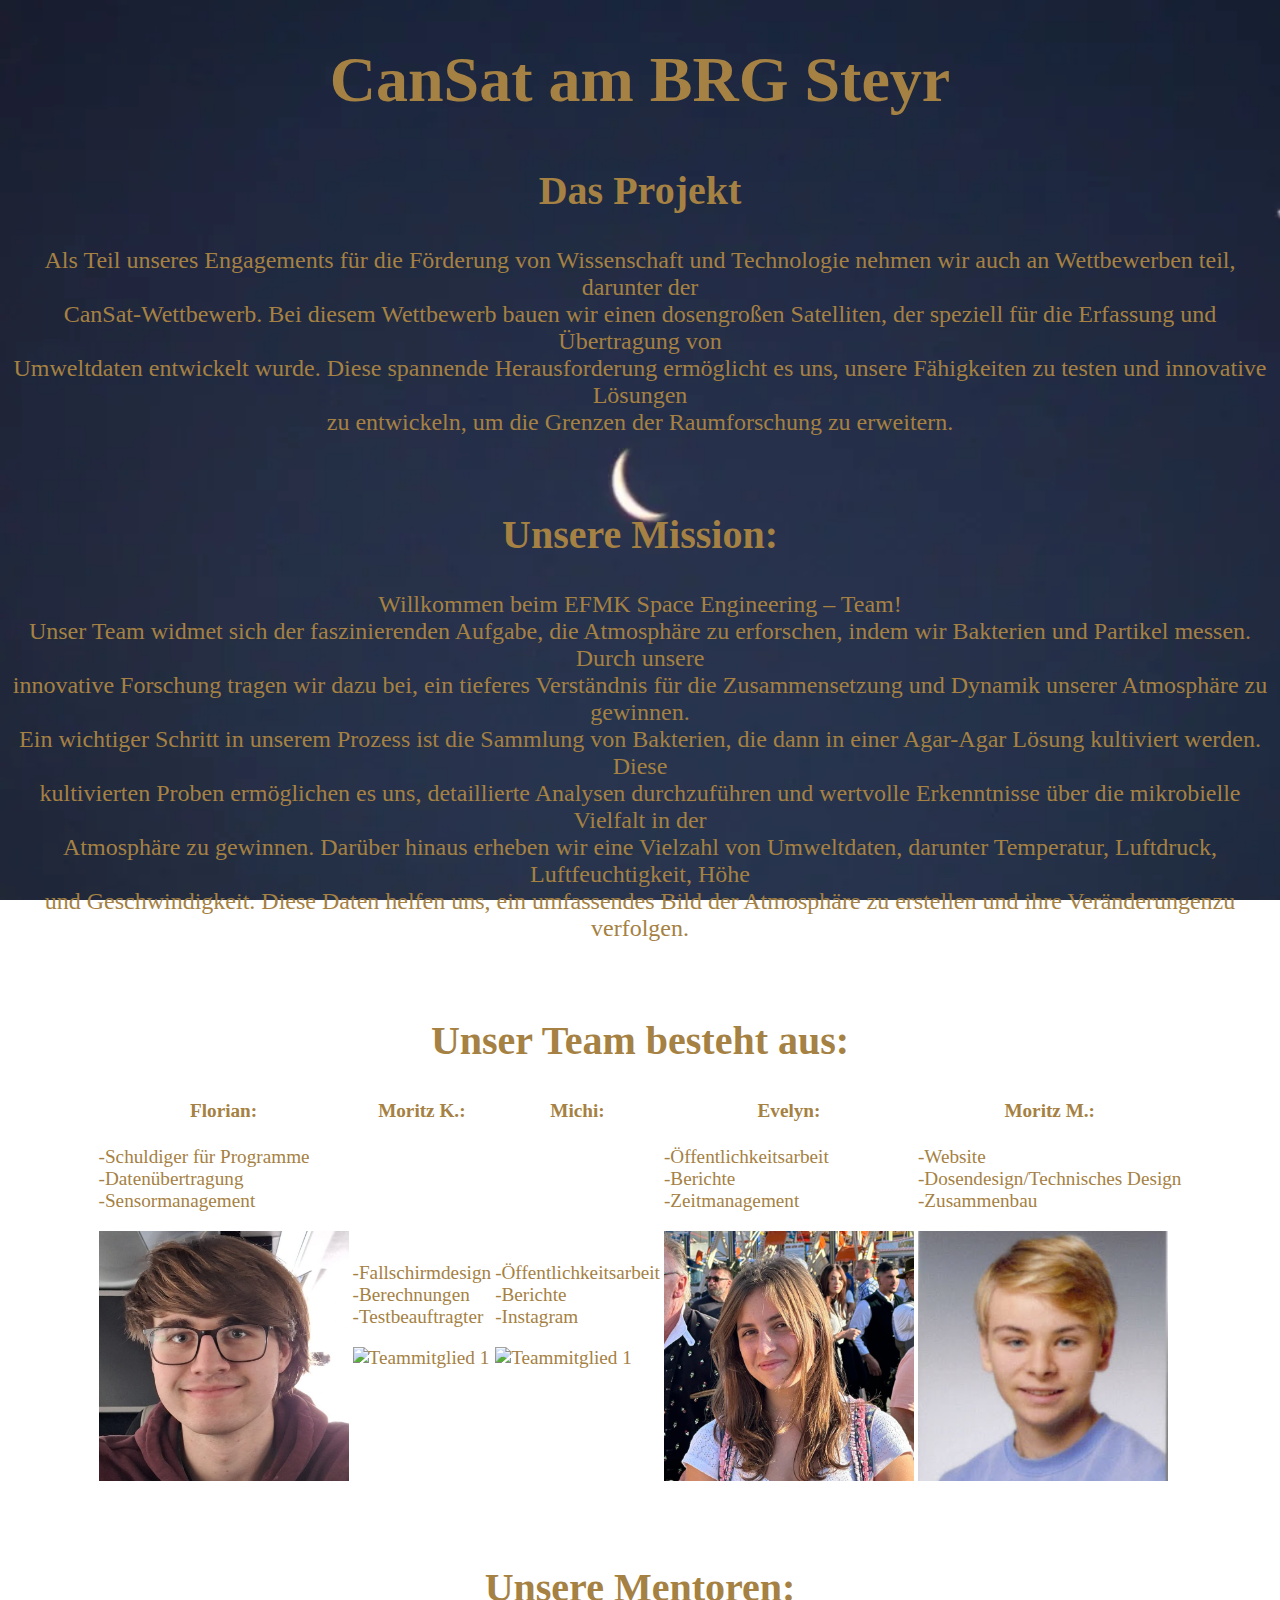
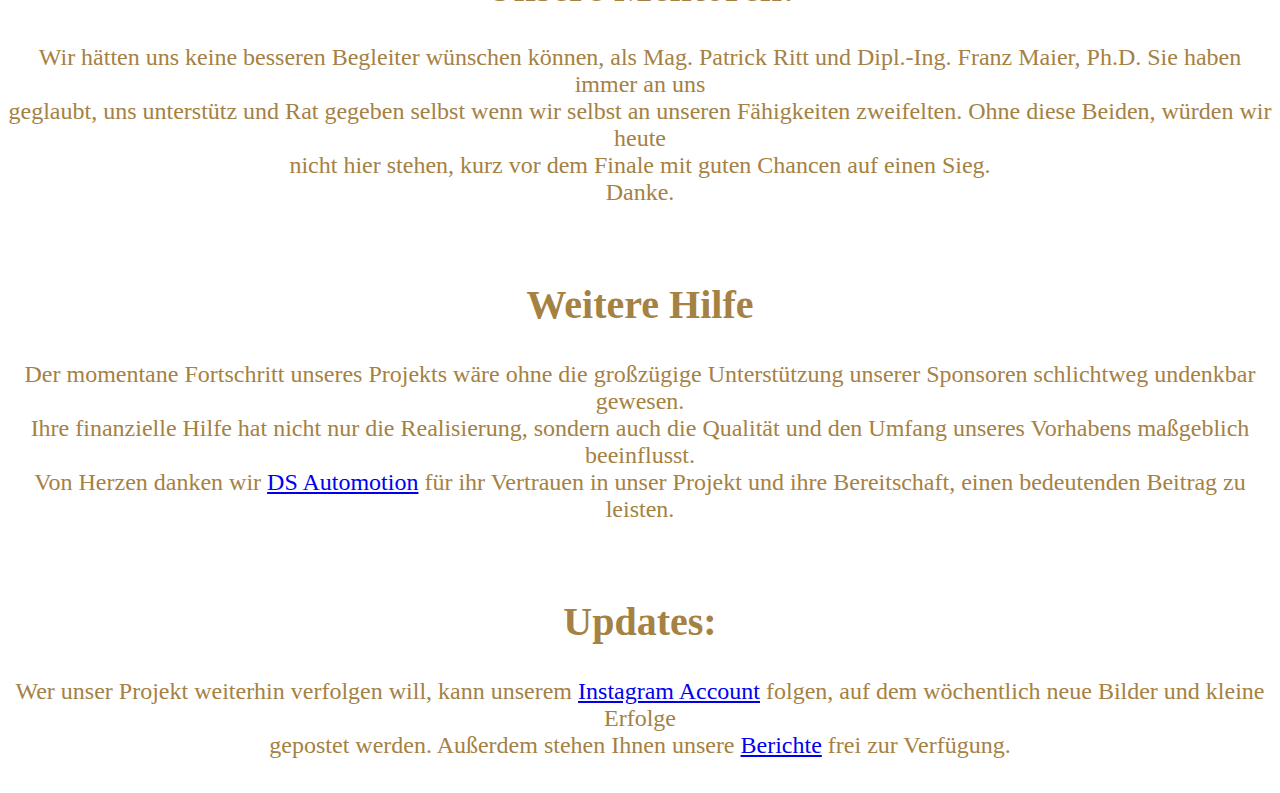
==== CanSat am BRG Steyr.html @ 559b68be "Add files via upload" ====
<!DOCTYPE html>
<html lang="en">
<head>
    <meta charset="UTF-8">
    <title> EFMK Space Engineering </title>
    <style>
		h1{text-align: center;
		font-size: 400%;
		font-family: Tahoma;
		color: #a58143;
		}
		h2{font-size: 250%;
		font-family: Tahoma;
		color: #a58143;
		}
		h3{font-size: 150%;
		font-family: Tahoma;
		color: #a58143;
		}
		p{font-size: 150%;
		font-family: Tahoma;
		color: #a58143;
		}
		table{font-size: 120%;
		font-family: Tahoma;
		color: #a58143;
		table-layout: flex;
		}
		td{
		flex: 1;
		}
        ul{list-style-type: none; /* Entfernt den Standardmarker (Punkt) */
        padding: 0;}
		.odd-paragraph {color: yellow;
        }
		.even-paragraph {color: white;
		}
		.b1      {
		background:url('NachthimmelMond.webp');
		background-repeat: no-repeat;
		background-attachment: fixed;
		background-size: cover;
		h4{
		margin-bottom: 50px;
		}
		h5{
		margin-bottom: 75px;
		}
		h6{
		margin-bottom: 150px;
		}
	</style>


</head>
<body>
<body class="b1">
<h1> CanSat am BRG Steyr </h1>

<h4> </h4>
<center>
<h2> Das Projekt </h2>

<p>
Als Teil unseres Engagements für die Förderung von Wissenschaft und Technologie nehmen wir auch an Wettbewerben teil, darunter der <br> CanSat-Wettbewerb. Bei diesem Wettbewerb bauen wir einen dosengroßen Satelliten, der speziell für die Erfassung und Übertragung von <br> Umweltdaten entwickelt wurde. Diese spannende Herausforderung ermöglicht es uns, unsere Fähigkeiten zu testen und innovative Lösungen <br> zu entwickeln, um die Grenzen der Raumforschung zu erweitern.
</p>

<h5> </h5>

<h2> Unsere Mission: </h2>
<p>
Willkommen beim EFMK Space Engineering – Team! <br>

Unser Team widmet sich der faszinierenden Aufgabe, die Atmosphäre zu erforschen, indem wir Bakterien und Partikel messen. Durch unsere <br> innovative Forschung tragen wir dazu bei, ein tieferes Verständnis für die Zusammensetzung und Dynamik unserer Atmosphäre zu gewinnen. <br>

Ein wichtiger Schritt in unserem Prozess ist die Sammlung von Bakterien, die dann in einer Agar-Agar Lösung kultiviert werden. Diese <br> kultivierten Proben ermöglichen es uns, detaillierte Analysen durchzuführen und wertvolle Erkenntnisse über die mikrobielle Vielfalt in der <br> Atmosphäre zu gewinnen.

Darüber hinaus erheben wir eine Vielzahl von Umweltdaten, darunter Temperatur, Luftdruck, Luftfeuchtigkeit, Höhe <br> und Geschwindigkeit. Diese Daten helfen uns, ein umfassendes Bild der Atmosphäre zu erstellen und ihre Veränderungenzu verfolgen.

</p>

<h5> </h5>

<h2>
Unser Team besteht aus:
</h2>

<table border="0">
    <tr>
        <th> Florian: </th>
        <th> Moritz K.: </th>
        <th> Michi: </th>
        <th> Evelyn: </th>
        <th> Moritz M.: </th>
    </tr>
    <tr align=top> 
        <td>
            <ul>
                <li> -Schuldiger für Programme </li>
                <li> -Datenübertragung </li>
                <li> -Sensormanagement </li>
            </ul>
            <img src="FotoFlo.jpg" width= "250 px" height= "250 px" alt="Teammitglied 1" align= "bottom">
        </td>
        <td>
            <ul>
                <li> -Fallschirmdesign </li>
                <li> -Berechnungen </li>
				<li> -Testbeauftragter </li>
            </ul>
            <img src="FotoMo.jpg" width= "250 px" height= "250 px" alt="Teammitglied 1" >   <!-- Wiederhole die Struktur für die restlichen Teammitglieder -->
        </td>
        <td>
            <ul>
                <li> -Öffentlichkeitsarbeit </li>
                <li> -Berichte </li>
                <li> -Instagram </li>
            </ul>
            <img src="FotoMichi.jpg" width= "250 px" height= "250 px" alt="Teammitglied 1"> <!-- Wiederhole die Struktur für die restlichen Teammitglieder -->
        </td>
        <td>
            <ul>
                <li> -Öffentlichkeitsarbeit </li>
                <li> -Berichte </li>
                <li> -Zeitmanagement </li>
            </ul>
            <img src="FotoEvelyn.jpg" width= "250 px" height= "250 px" alt="Teammitglied 1"><!-- Wiederhole die Struktur für die restlichen Teammitglieder -->
        </td>
        <td>
            <ul>
                <li> -Website</li>
                <li> -Dosendesign/Technisches Design </li>
                <li> -Zusammenbau </li>
            </ul>
            <img src="FotoMemmo.png" width= "250 px" height= "250 px" alt="Teammitglied 1"><!-- Wiederhole die Struktur für die restlichen Teammitglieder -->
        </td> 
    </tr>
</table>

<h5>
</h5>



<h2> Unsere Mentoren: </h2>
<p> Wir hätten uns keine besseren Begleiter wünschen können, als Mag. Patrick Ritt und Dipl.-Ing. Franz Maier, Ph.D. Sie haben immer an uns <br> geglaubt, uns  unterstütz und Rat gegeben selbst wenn wir selbst an unseren Fähigkeiten zweifelten. Ohne diese Beiden, würden wir heute <br> nicht hier stehen, kurz vor dem Finale mit guten Chancen auf einen Sieg. <br> Danke.

<h5> </h5>

<h2> Weitere Hilfe </h2>
<p> Der momentane Fortschritt unseres Projekts wäre ohne die großzügige Unterstützung unserer Sponsoren schlichtweg undenkbar gewesen. <br> Ihre finanzielle Hilfe hat nicht nur die Realisierung, sondern auch die Qualität und den Umfang unseres Vorhabens maßgeblich beeinflusst. <br> Von Herzen danken wir <a href="https://www.ds-automotion.com/de/" target="blank"> DS Automotion</a> für ihr Vertrauen in unser Projekt und ihre Bereitschaft, einen bedeutenden Beitrag zu leisten. <br>
</p>

<h5> </h5>

<h2> Updates: </h2>
<p> Wer unser Projekt weiterhin verfolgen will, kann unserem <a href="https://www.instagram.com/efmk.space.e/" target="blank"> Instagram Account</a> folgen, auf dem wöchentlich neue Bilder und kleine Erfolge <br> gepostet werden. Außerdem stehen Ihnen unsere <a href="ZwischenberichtEFMKSpaceEngineers.pdf" target="blank"> Berichte</a> frei zur Verfügung.


</center>

<body>
</html>





<h2 style= "position: relative; left: 900px">
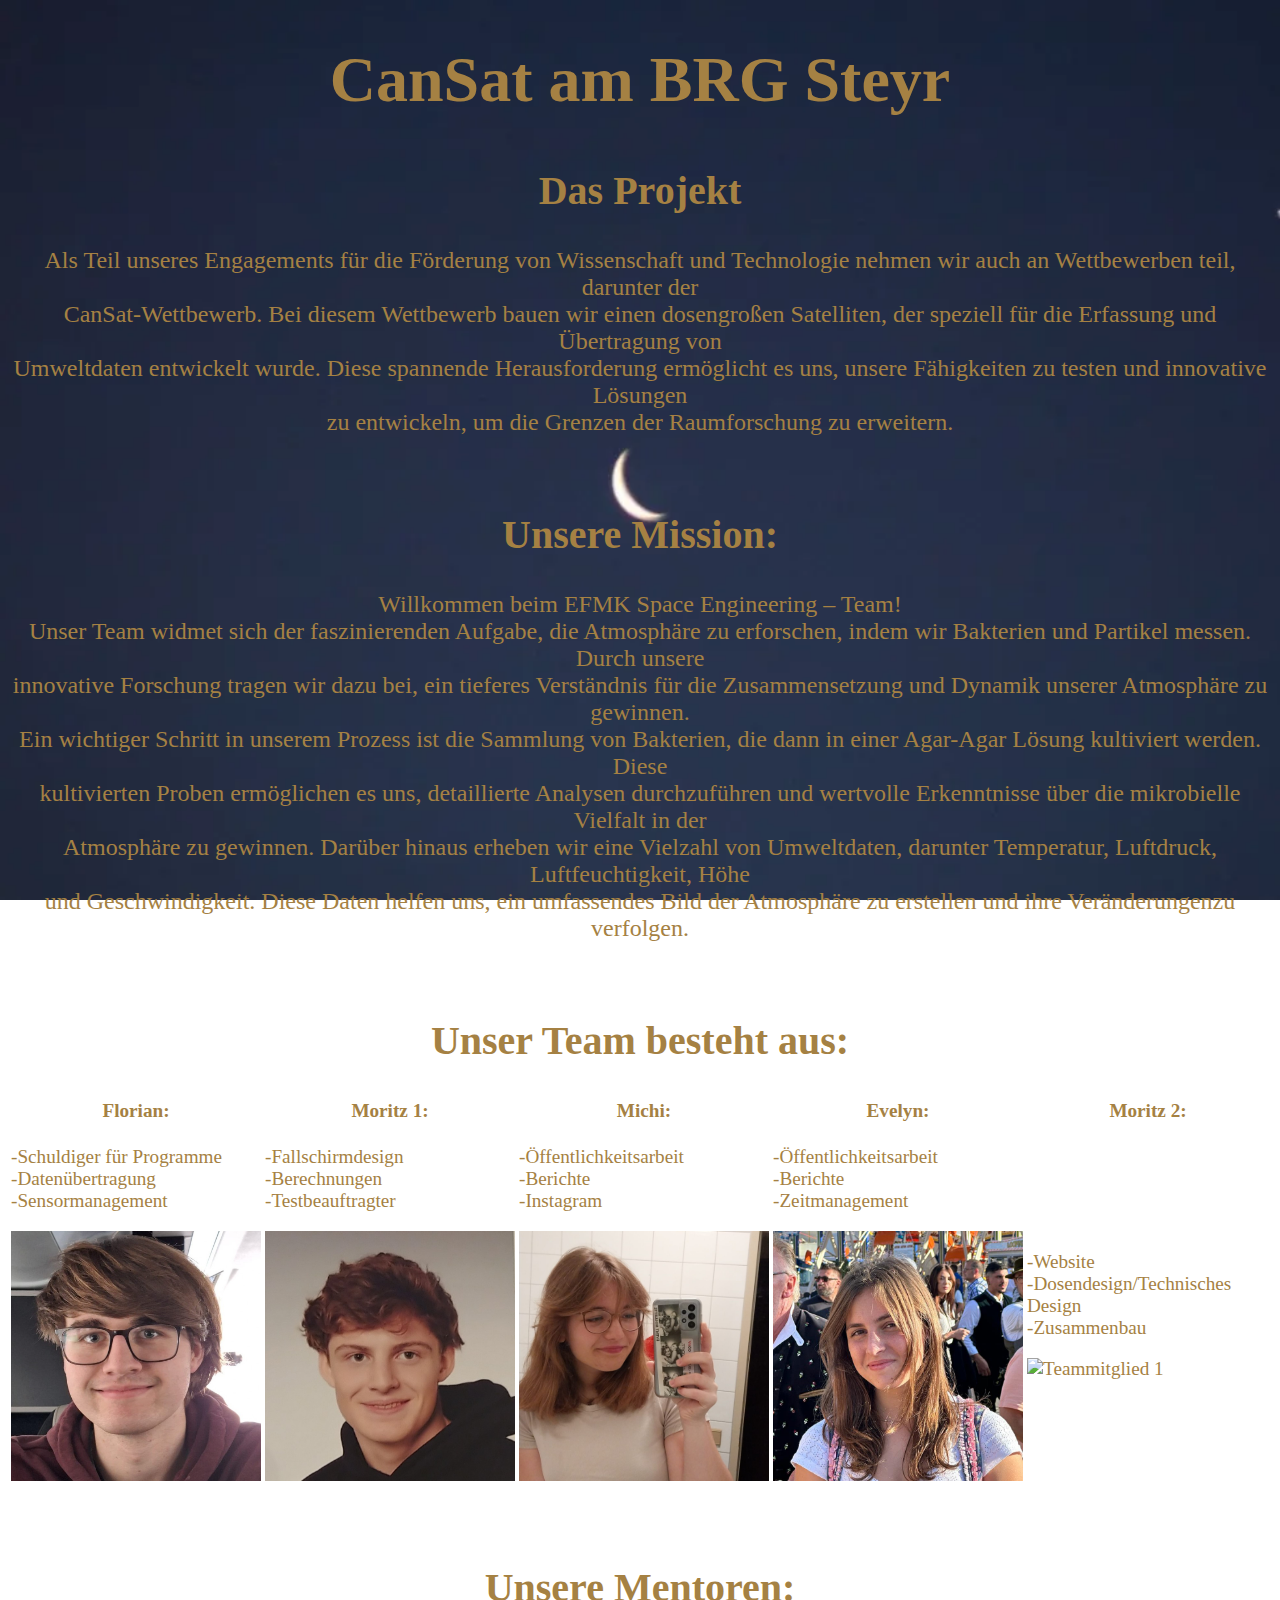
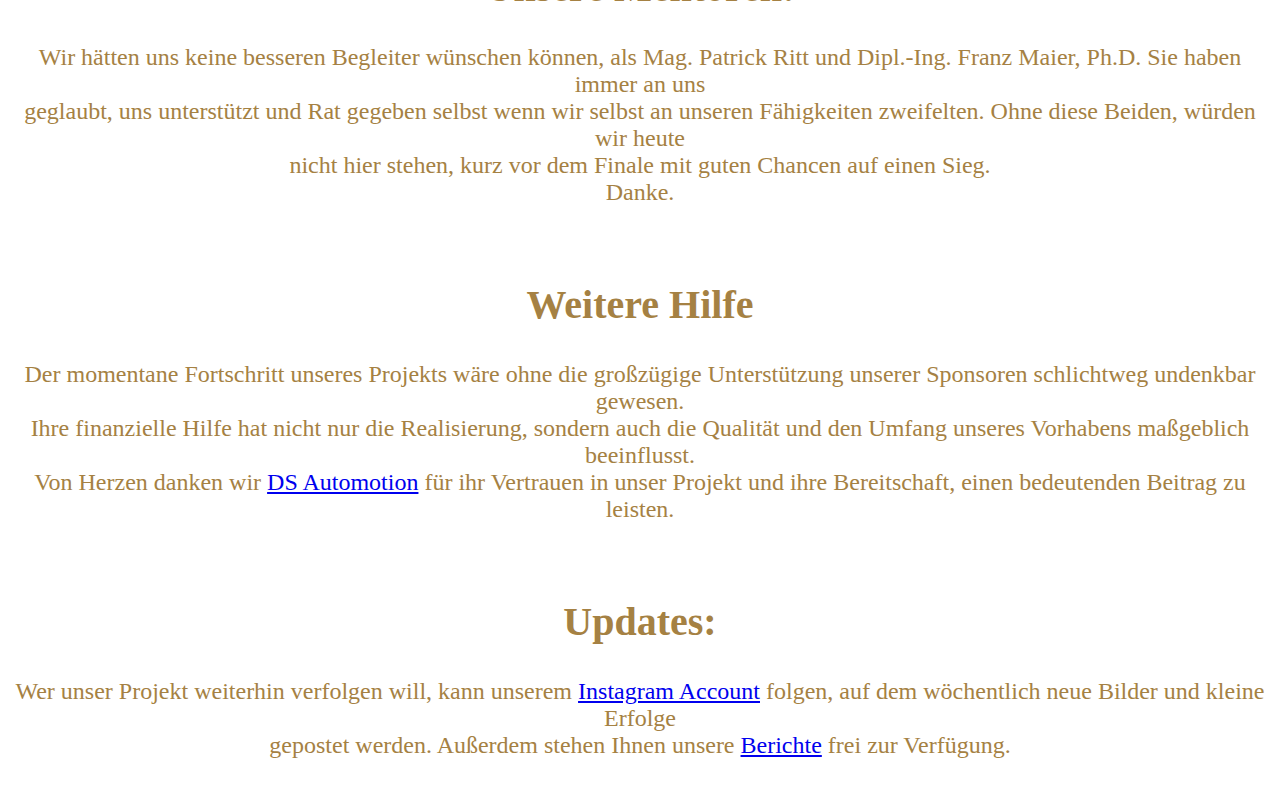
==== commit 29fea66a: "Move css to seperate file" ====
--- a/CanSat am BRG Steyr.html
+++ b/CanSat am BRG Steyr.html
@@ -3,53 +3,7 @@
 <head>
     <meta charset="UTF-8">
     <title> EFMK Space Engineering </title>
-    <style>
-		h1{text-align: center;
-		font-size: 400%;
-		font-family: Tahoma;
-		color: #a58143;
-		}
-		h2{font-size: 250%;
-		font-family: Tahoma;
-		color: #a58143;
-		}
-		h3{font-size: 150%;
-		font-family: Tahoma;
-		color: #a58143;
-		}
-		p{font-size: 150%;
-		font-family: Tahoma;
-		color: #a58143;
-		}
-		table{font-size: 120%;
-		font-family: Tahoma;
-		color: #a58143;
-		table-layout: flex;
-		}
-		td{
-		flex: 1;
-		}
-        ul{list-style-type: none; /* Entfernt den Standardmarker (Punkt) */
-        padding: 0;}
-		.odd-paragraph {color: yellow;
-        }
-		.even-paragraph {color: white;
-		}
-		.b1      {
-		background:url('NachthimmelMond.webp');
-		background-repeat: no-repeat;
-		background-attachment: fixed;
-		background-size: cover;
-		h4{
-		margin-bottom: 50px;
-		}
-		h5{
-		margin-bottom: 75px;
-		}
-		h6{
-		margin-bottom: 150px;
-		}
-	</style>
+    <link rel="stylesheet" type="text/css" href="style-cansat_am_brg_steyr.css">
 
 
 </head>
@@ -88,10 +42,10 @@
 <table border="0">
     <tr>
         <th> Florian: </th>
-        <th> Moritz K.: </th>
+        <th> Moritz 1: </th>
         <th> Michi: </th>
         <th> Evelyn: </th>
-        <th> Moritz M.: </th>
+        <th> Moritz 2: </th>
     </tr>
     <tr align=top> 
         <td>
@@ -132,7 +86,7 @@
                 <li> -Dosendesign/Technisches Design </li>
                 <li> -Zusammenbau </li>
             </ul>
-            <img src="FotoMemmo.png" width= "250 px" height= "250 px" alt="Teammitglied 1"><!-- Wiederhole die Struktur für die restlichen Teammitglieder -->
+            <img src="FotoMemmo.jpeg" width= "250 px" height= "250 px" alt="Teammitglied 1"><!-- Wiederhole die Struktur für die restlichen Teammitglieder -->
         </td> 
     </tr>
 </table>
@@ -143,7 +97,7 @@
 
 
 <h2> Unsere Mentoren: </h2>
-<p> Wir hätten uns keine besseren Begleiter wünschen können, als Mag. Patrick Ritt und Dipl.-Ing. Franz Maier, Ph.D. Sie haben immer an uns <br> geglaubt, uns  unterstütz und Rat gegeben selbst wenn wir selbst an unseren Fähigkeiten zweifelten. Ohne diese Beiden, würden wir heute <br> nicht hier stehen, kurz vor dem Finale mit guten Chancen auf einen Sieg. <br> Danke.
+<p> Wir hätten uns keine besseren Begleiter wünschen können, als Mag. Patrick Ritt und Dipl.-Ing. Franz Maier, Ph.D. Sie haben immer an uns <br> geglaubt, uns  unterstützt und Rat gegeben selbst wenn wir selbst an unseren Fähigkeiten zweifelten. Ohne diese Beiden, würden wir heute <br> nicht hier stehen, kurz vor dem Finale mit guten Chancen auf einen Sieg. <br> Danke.
 
 <h5> </h5>
 
--- a/style-cansat_am_brg_steyr.css
+++ b/style-cansat_am_brg_steyr.css
@@ -0,0 +1,67 @@
+h1 {
+    text-align: center;
+	font-size: 400%;
+	font-family: Tahoma;
+	color: #a58143;
+}
+
+h2 {
+    font-size: 250%;
+	font-family: Tahoma;
+	color: #a58143;
+}
+
+h3 {
+    font-size: 150%;
+	font-family: Tahoma;
+	color: #a58143;
+}
+
+p {
+    font-size: 150%;
+	font-family: Tahoma;
+	color: #a58143;
+}
+
+table {
+    font-size: 120%;
+	font-family: Tahoma;
+	color: #a58143;
+	table-layout: flex;
+}
+
+td {
+	flex: 1;
+}
+
+ul {
+    list-style-type: none; /* Entfernt den Standardmarker (Punkt) */
+    padding: 0;
+}
+
+.odd-paragraph {
+    color: yellow;
+}
+
+.even-paragraph {
+    color: white;
+}
+
+.b1 {
+	background:url('NachthimmelMond.webp');
+	background-repeat: no-repeat;
+	background-attachment: fixed;
+	background-size: cover;
+}
+
+h4 {
+	margin-bottom: 50px;
+}
+
+h5 {
+	margin-bottom: 75px;
+}
+
+h6 {
+	margin-bottom: 150px;
+}
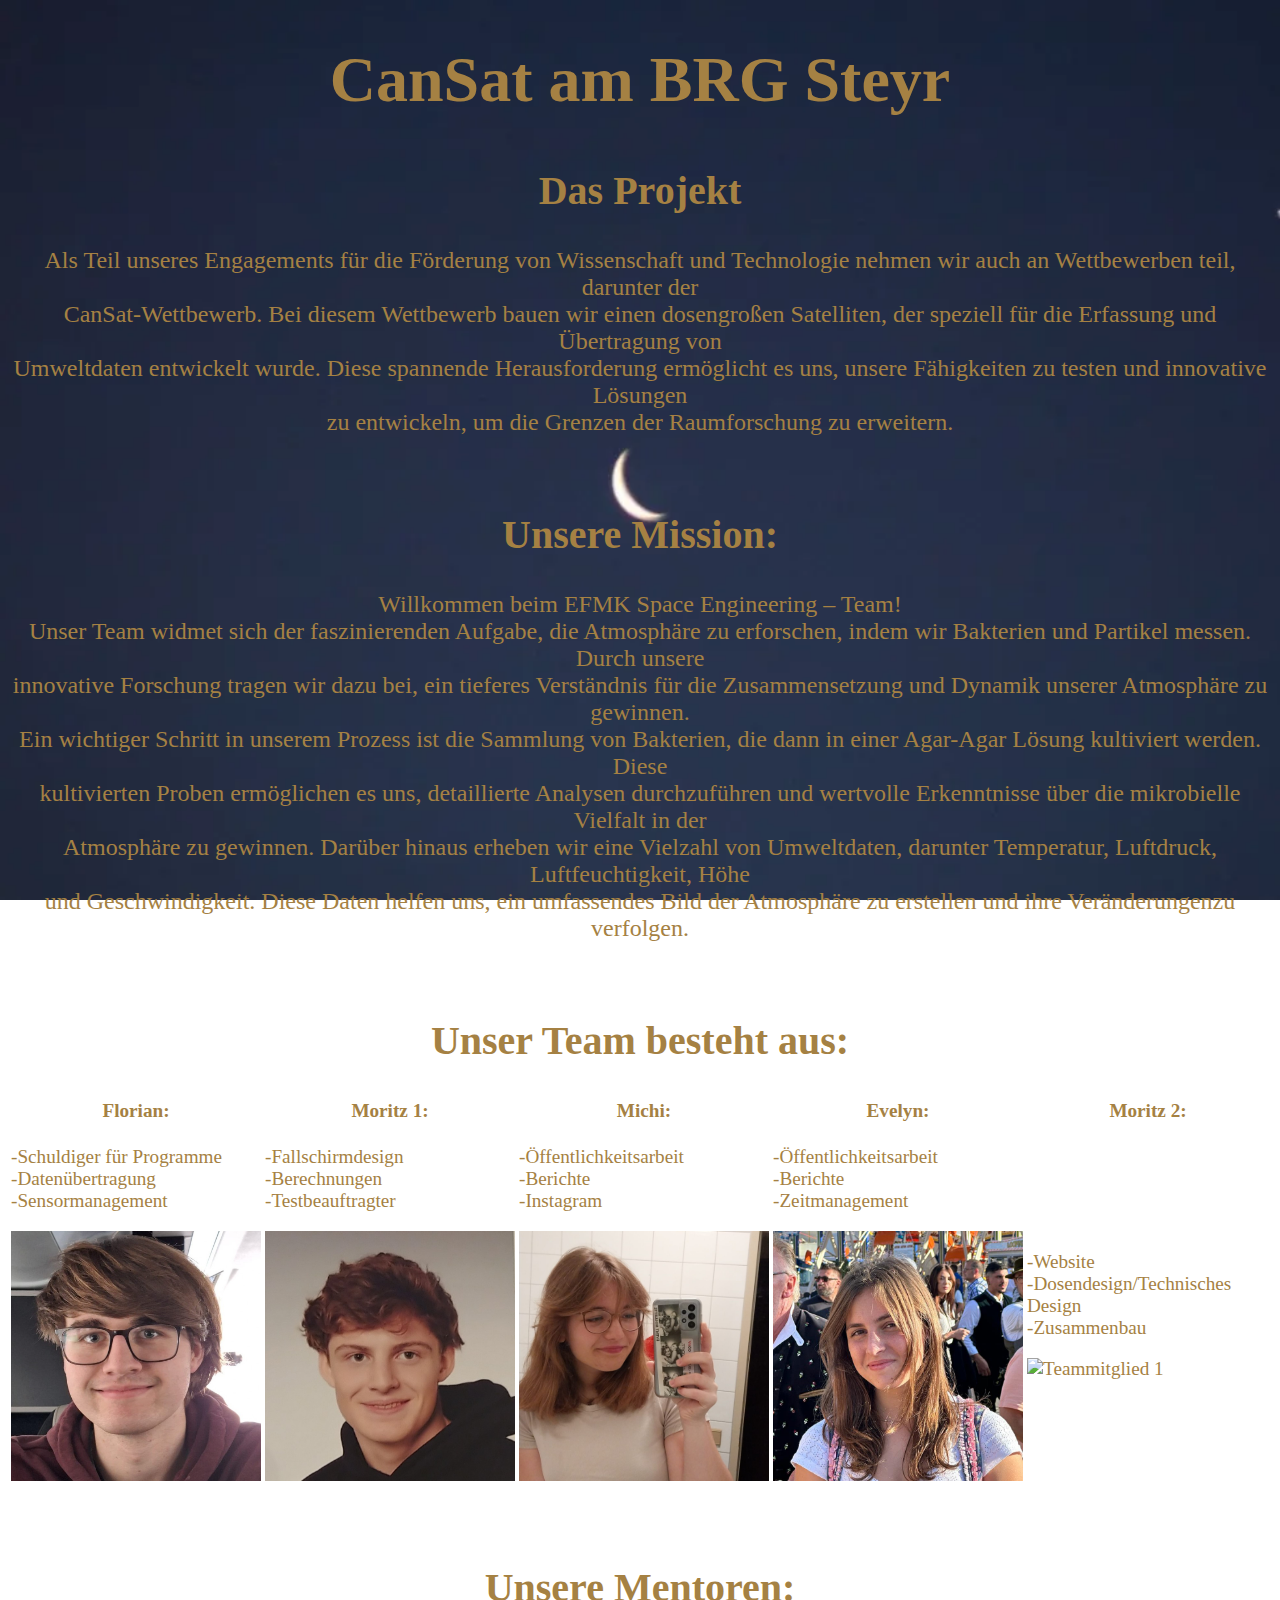
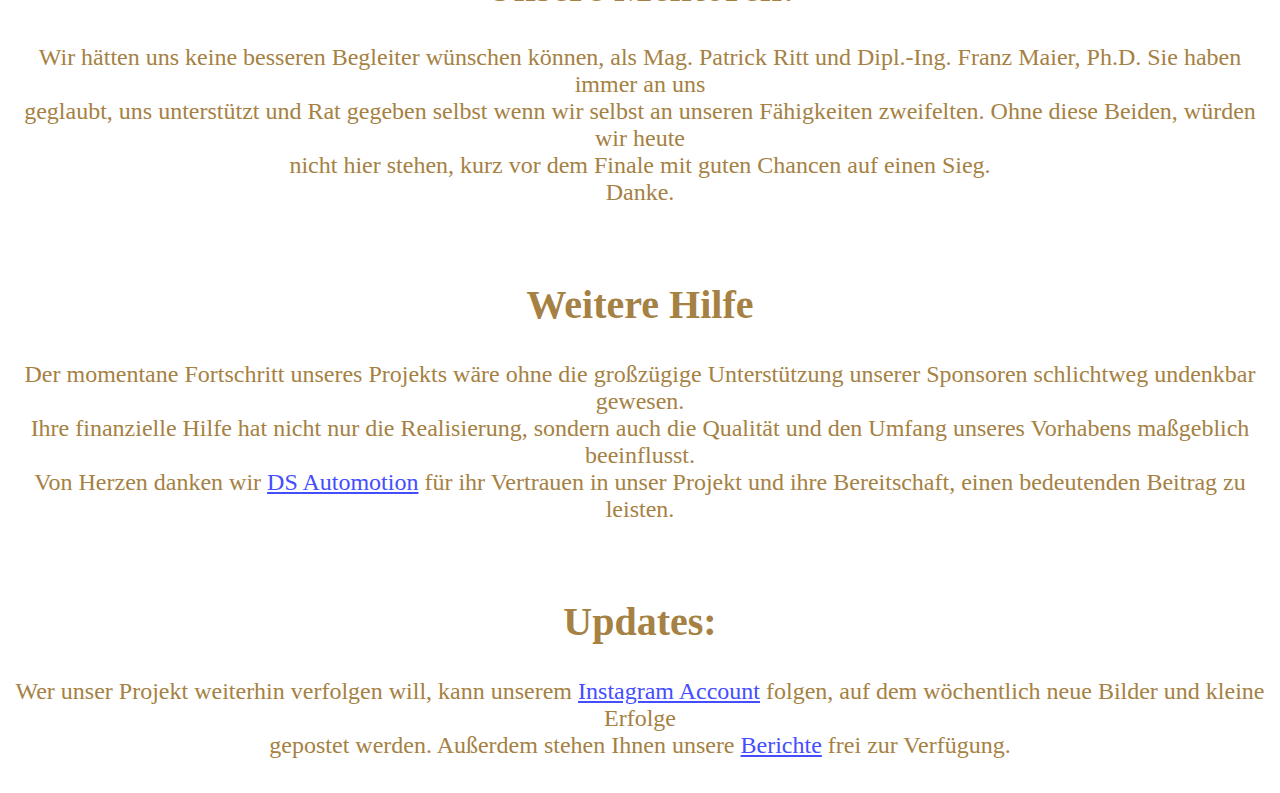
==== commit 95f3c966: "Merge 71e91aa78e6d97201743c074d8084e5d424b7349 into 8ef574e575f47d3b4bbed42b6e75fb22c4ab1ee7" ====
--- a/CanSat am BRG Steyr.html
+++ b/CanSat am BRG Steyr.html
@@ -4,122 +4,127 @@
     <meta charset="UTF-8">
     <title> EFMK Space Engineering </title>
     <link rel="stylesheet" type="text/css" href="style-cansat_am_brg_steyr.css">
+</head>
+<body class="b1">
+    <h1> CanSat am BRG Steyr </h1>
 
+    <h4> </h4>
+    <center>
+        <h2> Das Projekt </h2>
 
-</head>
-<body>
-<body class="b1">
-<h1> CanSat am BRG Steyr </h1>
+        <p>
+            Als Teil unseres Engagements für die Förderung von Wissenschaft und Technologie nehmen wir auch an Wettbewerben teil, darunter der<br>
+            CanSat-Wettbewerb. Bei diesem Wettbewerb bauen wir einen dosengroßen Satelliten, der speziell für die Erfassung und Übertragung von<br>
+            Umweltdaten entwickelt wurde. Diese spannende Herausforderung ermöglicht es uns, unsere Fähigkeiten zu testen und innovative Lösungen<br>
+            zu entwickeln, um die Grenzen der Raumforschung zu erweitern.
+        </p>
 
-<h4> </h4>
-<center>
-<h2> Das Projekt </h2>
+        <h5></h5>
 
-<p>
-Als Teil unseres Engagements für die Förderung von Wissenschaft und Technologie nehmen wir auch an Wettbewerben teil, darunter der <br> CanSat-Wettbewerb. Bei diesem Wettbewerb bauen wir einen dosengroßen Satelliten, der speziell für die Erfassung und Übertragung von <br> Umweltdaten entwickelt wurde. Diese spannende Herausforderung ermöglicht es uns, unsere Fähigkeiten zu testen und innovative Lösungen <br> zu entwickeln, um die Grenzen der Raumforschung zu erweitern.
-</p>
+        <h2> Unsere Mission: </h2>
+        <p>
+            Willkommen beim EFMK Space Engineering – Team!<br>
 
-<h5> </h5>
+            Unser Team widmet sich der faszinierenden Aufgabe, die Atmosphäre zu erforschen, indem wir Bakterien und Partikel messen. Durch unsere<br>
+            innovative Forschung tragen wir dazu bei, ein tieferes Verständnis für die Zusammensetzung und Dynamik unserer Atmosphäre zu gewinnen.<br>
+            Ein wichtiger Schritt in unserem Prozess ist die Sammlung von Bakterien, die dann in einer Agar-Agar Lösung kultiviert werden. Diese<br>
+            kultivierten Proben ermöglichen es uns, detaillierte Analysen durchzuführen und wertvolle Erkenntnisse über die mikrobielle Vielfalt in der <br>
+            Atmosphäre zu gewinnen.
 
-<h2> Unsere Mission: </h2>
-<p>
-Willkommen beim EFMK Space Engineering – Team! <br>
+            Darüber hinaus erheben wir eine Vielzahl von Umweltdaten, darunter Temperatur, Luftdruck, Luftfeuchtigkeit, Höhe<br>
+            und Geschwindigkeit. Diese Daten helfen uns, ein umfassendes Bild der Atmosphäre zu erstellen und ihre Veränderungenzu verfolgen.
+        </p>
 
-Unser Team widmet sich der faszinierenden Aufgabe, die Atmosphäre zu erforschen, indem wir Bakterien und Partikel messen. Durch unsere <br> innovative Forschung tragen wir dazu bei, ein tieferes Verständnis für die Zusammensetzung und Dynamik unserer Atmosphäre zu gewinnen. <br>
+        <h5></h5>
 
-Ein wichtiger Schritt in unserem Prozess ist die Sammlung von Bakterien, die dann in einer Agar-Agar Lösung kultiviert werden. Diese <br> kultivierten Proben ermöglichen es uns, detaillierte Analysen durchzuführen und wertvolle Erkenntnisse über die mikrobielle Vielfalt in der <br> Atmosphäre zu gewinnen.
+        <h2> Unser Team besteht aus: </h2>
 
-Darüber hinaus erheben wir eine Vielzahl von Umweltdaten, darunter Temperatur, Luftdruck, Luftfeuchtigkeit, Höhe <br> und Geschwindigkeit. Diese Daten helfen uns, ein umfassendes Bild der Atmosphäre zu erstellen und ihre Veränderungenzu verfolgen.
+        <table border="0">
+            <tr>
+                <th> Florian: </th>
+                <th> Moritz 1: </th>
+                <th> Michi: </th>
+                <th> Evelyn: </th>
+                <th> Moritz 2: </th>
+            </tr>
+            <tr align=top>
+                <td>
+                    <ul>
+                        <li> -Schuldiger für Programme </li>
+                        <li> -Datenübertragung </li>
+                        <li> -Sensormanagement </li>
+                    </ul>
+                    <img src="FotoFlo.jpg" width= "250 px" height= "250 px" alt="Teammitglied 1" align= "bottom">
+                </td>
+                <td>
+                    <ul>
+                        <li> -Fallschirmdesign </li>
+                        <li> -Berechnungen </li>
+                        <li> -Testbeauftragter </li>
+                    </ul>
+                    <img src="FotoMo.jpg" width= "250 px" height= "250 px" alt="Teammitglied 1" >   <!-- Wiederhole die Struktur für die restlichen Teammitglieder -->
+                </td>
+                <td>
+                    <ul>
+                        <li> -Öffentlichkeitsarbeit </li>
+                        <li> -Berichte </li>
+                        <li> -Instagram </li>
+                    </ul>
+                    <img src="FotoMichi.jpg" width= "250 px" height= "250 px" alt="Teammitglied 1"> <!-- Wiederhole die Struktur für die restlichen Teammitglieder -->
+                </td>
+                <td>
+                    <ul>
+                        <li> -Öffentlichkeitsarbeit </li>
+                        <li> -Berichte </li>
+                        <li> -Zeitmanagement </li>
+                    </ul>
+                    <img src="FotoEvelyn.jpg" width= "250 px" height= "250 px" alt="Teammitglied 1"><!-- Wiederhole die Struktur für die restlichen Teammitglieder -->
+                </td>
+                <td>
+                    <ul>
+                        <li> -Website</li>
+                        <li> -Dosendesign/Technisches Design </li>
+                        <li> -Zusammenbau </li>
+                    </ul>
+                    <img src="FotoMemmo.jpeg" width= "250 px" height= "250 px" alt="Teammitglied 1"><!-- Wiederhole die Struktur für die restlichen Teammitglieder -->
+                </td>
+            </tr>
+        </table>
 
-</p>
-
-<h5> </h5>
-
-<h2>
-Unser Team besteht aus:
-</h2>
-
-<table border="0">
-    <tr>
-        <th> Florian: </th>
-        <th> Moritz 1: </th>
-        <th> Michi: </th>
-        <th> Evelyn: </th>
-        <th> Moritz 2: </th>
-    </tr>
-    <tr align=top> 
-        <td>
-            <ul>
-                <li> -Schuldiger für Programme </li>
-                <li> -Datenübertragung </li>
-                <li> -Sensormanagement </li>
-            </ul>
-            <img src="FotoFlo.jpg" width= "250 px" height= "250 px" alt="Teammitglied 1" align= "bottom">
-        </td>
-        <td>
-            <ul>
-                <li> -Fallschirmdesign </li>
-                <li> -Berechnungen </li>
-				<li> -Testbeauftragter </li>
-            </ul>
-            <img src="FotoMo.jpg" width= "250 px" height= "250 px" alt="Teammitglied 1" >   <!-- Wiederhole die Struktur für die restlichen Teammitglieder -->
-        </td>
-        <td>
-            <ul>
-                <li> -Öffentlichkeitsarbeit </li>
-                <li> -Berichte </li>
-                <li> -Instagram </li>
-            </ul>
-            <img src="FotoMichi.jpg" width= "250 px" height= "250 px" alt="Teammitglied 1"> <!-- Wiederhole die Struktur für die restlichen Teammitglieder -->
-        </td>
-        <td>
-            <ul>
-                <li> -Öffentlichkeitsarbeit </li>
-                <li> -Berichte </li>
-                <li> -Zeitmanagement </li>
-            </ul>
-            <img src="FotoEvelyn.jpg" width= "250 px" height= "250 px" alt="Teammitglied 1"><!-- Wiederhole die Struktur für die restlichen Teammitglieder -->
-        </td>
-        <td>
-            <ul>
-                <li> -Website</li>
-                <li> -Dosendesign/Technisches Design </li>
-                <li> -Zusammenbau </li>
-            </ul>
-            <img src="FotoMemmo.jpeg" width= "250 px" height= "250 px" alt="Teammitglied 1"><!-- Wiederhole die Struktur für die restlichen Teammitglieder -->
-        </td> 
-    </tr>
-</table>
-
-<h5>
-</h5>
+        <h5>
+        </h5>
 
 
 
-<h2> Unsere Mentoren: </h2>
-<p> Wir hätten uns keine besseren Begleiter wünschen können, als Mag. Patrick Ritt und Dipl.-Ing. Franz Maier, Ph.D. Sie haben immer an uns <br> geglaubt, uns  unterstützt und Rat gegeben selbst wenn wir selbst an unseren Fähigkeiten zweifelten. Ohne diese Beiden, würden wir heute <br> nicht hier stehen, kurz vor dem Finale mit guten Chancen auf einen Sieg. <br> Danke.
+        <h2> Unsere Mentoren: </h2>
+        <p>
+            Wir hätten uns keine besseren Begleiter wünschen können, als Mag. Patrick Ritt und Dipl.-Ing. Franz Maier, Ph.D. Sie haben immer an uns<br>
+            geglaubt, uns  unterstützt und Rat gegeben selbst wenn wir selbst an unseren Fähigkeiten zweifelten. Ohne diese Beiden, würden wir heute<br>
+            nicht hier stehen, kurz vor dem Finale mit guten Chancen auf einen Sieg.<br>
+            Danke.
+        </p>
 
-<h5> </h5>
+        <h5> </h5>
 
-<h2> Weitere Hilfe </h2>
-<p> Der momentane Fortschritt unseres Projekts wäre ohne die großzügige Unterstützung unserer Sponsoren schlichtweg undenkbar gewesen. <br> Ihre finanzielle Hilfe hat nicht nur die Realisierung, sondern auch die Qualität und den Umfang unseres Vorhabens maßgeblich beeinflusst. <br> Von Herzen danken wir <a href="https://www.ds-automotion.com/de/" target="blank"> DS Automotion</a> für ihr Vertrauen in unser Projekt und ihre Bereitschaft, einen bedeutenden Beitrag zu leisten. <br>
-</p>
+        <h2> Weitere Hilfe </h2>
+        <p>
+            Der momentane Fortschritt unseres Projekts wäre ohne die großzügige Unterstützung unserer Sponsoren schlichtweg undenkbar gewesen.<br>
+            Ihre finanzielle Hilfe hat nicht nur die Realisierung, sondern auch die Qualität und den Umfang unseres Vorhabens maßgeblich beeinflusst.<br>
+            Von Herzen danken wir <a href="https://www.ds-automotion.com/de/" target="blank"> DS Automotion</a> für ihr Vertrauen in unser Projekt und ihre Bereitschaft, einen bedeutenden Beitrag zu leisten.<br>
+        </p>
 
-<h5> </h5>
+        <h5> </h5>
 
-<h2> Updates: </h2>
-<p> Wer unser Projekt weiterhin verfolgen will, kann unserem <a href="https://www.instagram.com/efmk.space.e/" target="blank"> Instagram Account</a> folgen, auf dem wöchentlich neue Bilder und kleine Erfolge <br> gepostet werden. Außerdem stehen Ihnen unsere <a href="ZwischenberichtEFMKSpaceEngineers.pdf" target="blank"> Berichte</a> frei zur Verfügung.
+        <h2> Updates: </h2>
+        <p>
+            Wer unser Projekt weiterhin verfolgen will, kann unserem <a href="https://www.instagram.com/efmk.space.e/" target="blank"> Instagram Account</a> folgen, auf dem wöchentlich neue Bilder und kleine Erfolge<br>
+            gepostet werden. Außerdem stehen Ihnen unsere <a href="ZwischenberichtEFMKSpaceEngineers.pdf" target="blank"> Berichte</a> frei zur Verfügung.
+        </p>
 
-
-</center>
+    </center>
 
 <body>
 </html>
-
-
-
-
-
 <h2 style= "position: relative; left: 900px">
 
 
--- a/style-cansat_am_brg_steyr.css
+++ b/style-cansat_am_brg_steyr.css
@@ -65,3 +65,8 @@
 h6 {
 	margin-bottom: 150px;
 }
+
+
+a {
+	color: #444dff;
+}
